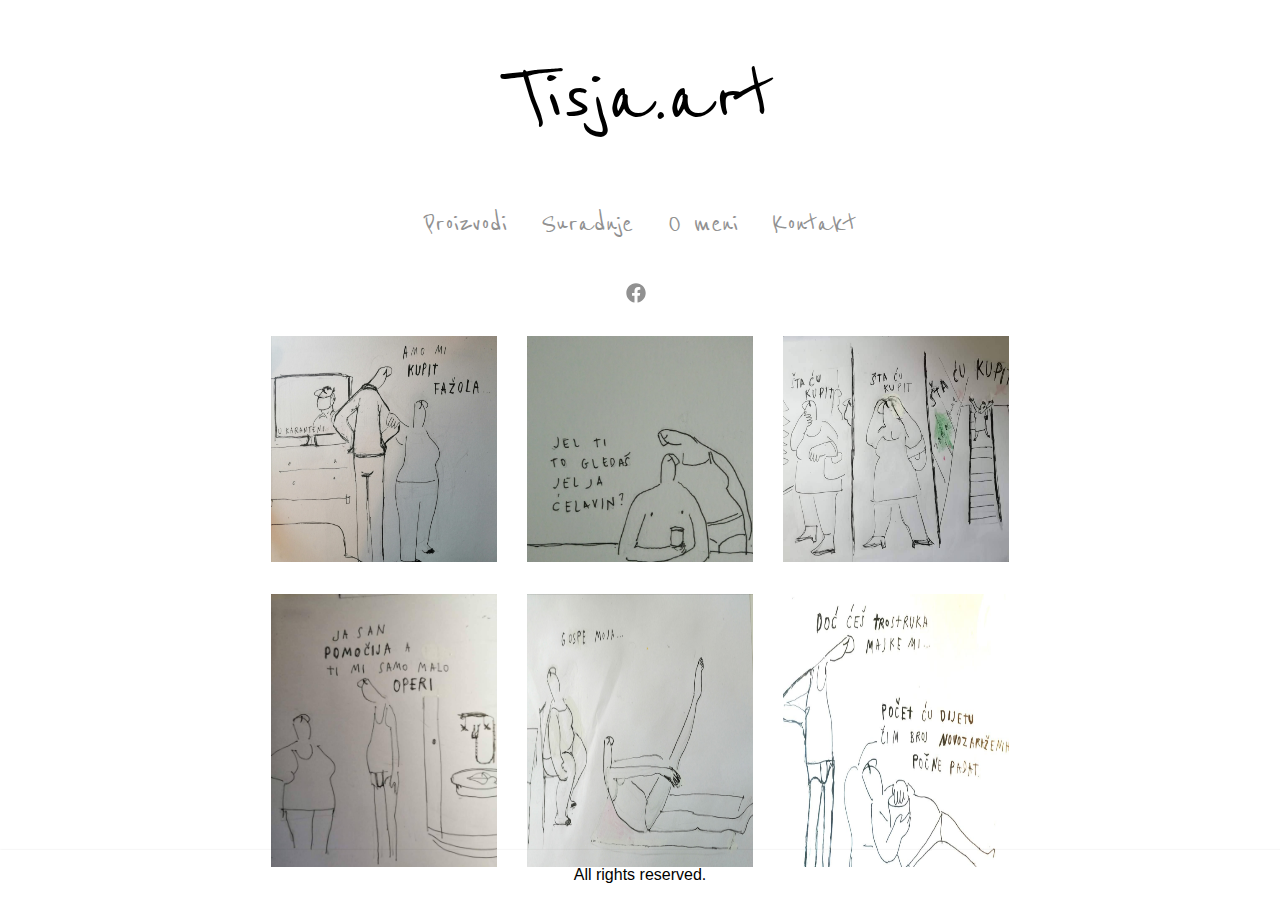
==== index.html @ 0becb5d2 "initial commit" ====
<!DOCTYPE html>
<html lang="en">

<head>
    <meta charset="UTF-8">
    <meta name="viewport" content="width=device-width, initial-scale=1.0">
    <title>Tisja art</title>

    <link href="styles/bootstrap-reboot.css" rel="stylesheet">
    <link href="styles/bootstrap-grid.css" rel="stylesheet">
    <link rel="stylesheet" href="https://cdnjs.cloudflare.com/ajax/libs/font-awesome/4.7.0/css/font-awesome.min.css">


    <link href="styles/style.css" rel="stylesheet">
    <script src="https://ajax.googleapis.com/ajax/libs/jquery/3.5.1/jquery.min.js"></script>
    <script src="js/hamburger.js"></script>
    <script src="js/fullscreen.js"></script>

    <link rel="preconnect" href="https://fonts.gstatic.com">
    <link href="https://fonts.googleapis.com/css2?family=Pangolin&display=swap" rel="stylesheet">
    <link href="https://fonts.googleapis.com/css2?family=Reenie+Beanie&display=swap" rel="stylesheet">
</head>

<body>
    <div class="body-container">

        <header class="row">
            <a href="#" class="col-2 col-sm-12 title">Tisja.art</a>
            <nav class="col-sm-12 d-none d-sm-block">
                <a href="#" class="col">Proizvodi</a>
                <a href="#" class="col">Suradnje</a>
                <a href="#" class="col">O meni</a>
                <a href="kontakt.html" class="col">Kontakt</a>
            </nav>
            <a class="col d-none d-sm-block facebook" href="https://www.facebook.com/tisja.art/"><img
                    style="margin-right: 0.5rem;" src="images/facebook-brands.svg"></a>
            <a href="#" class="col-2 offset-8 d-sm-none burger-menu" onclick="showMenu()"><img
                    src="images/bars-solid.svg"></a>
            <div id="mobileNav" class="row mobileNav">
                <a class="col-12" href="#">Proizvodi</a>
                <a class="col-12" href="#">Suradnje</a>
                <a class="col-12" href="#">O meni</a>
                <a class="col-12" href="kontakt.html">Kontakt</a>
                <a class="col-12 facebook" traget="_blank" href="https://www.facebook.com/tisja.art/"><img
                        src="images/facebook-brands.svg"></a>
            </div>
        </header>


        <article class="row main">
            <img class="col-12 col-md-6 col-lg-4 slika"
                src="images/87933407_1157069457958000_7523367506573000704_o.jpg">
            <img class="col-12 col-sm-6 col-lg-4 slika" src="images/23550328_548001735534419_6747734728727977821_o.jpg">
            <img class="col-12 col-sm-6 col-lg-4 slika"
                src="images/80583157_1099351450396468_7354149939754041344_o.jpg">
            <img class="col-12 col-sm-6 col-lg-4 slika"
                src="images/85075126_1147991732199106_1336146737894522880_o.jpg">
            <img class="col-12 col-sm-6 col-lg-4 slika"
                src="images/93101408_1195149610816651_4584584109069697024_o.jpg">
            <img class="col-12 col-sm-6 col-lg-4 slika"
                src="images/93521123_1199428493722096_6500429557932228608_o.jpg">
        </article>
    </div>

    <footer>
        <p>All rights reserved.</p>
    </footer>


</body>

</html>
---- styles/style.css ----
body {
    min-height: 100%;
    overflow-x: hidden;
}

header {
    padding-top: 1.5rem;
    margin-bottom: 0.1rem;
}

.main {
    width: 60%;
    margin: 2rem auto 0 auto;
}

.body-container {
    position: relative;
    min-height: 100vh;
}

.title {
    font-family: 'Reenie Beanie', cursive;
    color: black;
    text-align: center;
    font-size: 6rem;
    margin-bottom: 2rem;
    transition: color 1s;
}

.title:hover {
    font-size: 6rem;
    transition: color 1s;
    font-weight: normal;
}

.title:hover {
    text-decoration: none;
}

.facebook {
    text-align: center;
}

.facebook:hover {
    text-decoration: none;
}

.facebook img {
    height: 20px;
    width: 20px;
}

nav {
    text-align: center;
    margin-bottom: 2rem;
}

nav a {
    font-family: 'Reenie Beanie', cursive;
    color: #919191;
    font-size: 2rem;
    transition: color 0.5s;
}

nav a:hover {
    color: black;
    text-decoration: none;
    font-weight: bold;
    transition: color 0.5s;

}

#mobileNav a {
    font-family: 'Reenie Beanie', cursive;
    color: #919191;
    font-size: 2rem;
}

.burger-menu {
    text-align: right;
}

.burger-menu img {
    height: 30px;
    width: 30px;
    color: #919191;
    margin-top: 8px;
}

.row.mobileNav {
    display: none;
}

.contact {
    width: 100%;
    margin: 0 auto;
    background-color: #FAFAFA;
    padding: 5rem;
    margin-top: 2rem;
}

.contact textarea {
    max-width: 100%;
    min-height: 150px;
    line-height: 1.5em;
    resize: none;
    font-weight: normal;
}

.contact .sub-title {
    font-family: OpenSans;
    text-align: center;
    width: 100%;
    margin-bottom: 3rem;
}

.contact input,
.contact textarea {
    width: 60%;
    font-size: 100%;
    padding: 1.2em 1em 1em 1.8em;
    font-family: OpenSans;
    font-weight: bold;
    border: 1px solid #919191;
    letter-spacing: .075em;
    padding: 1.3em 1em 1em 1.2em;
    color: #919191;
    outline: 0px none;
    margin: 0 auto;
    display: block !important;
    margin-bottom: 2rem;
    margin-top: 2rem;
}

.contact .submit {
    width: 30%;
    height: 4rem;
    cursor: pointer;
    display: inline-block;
    text-align: center;
    text-decoration: none;
    font-weight: 600;
    color: #fff;
    text-transform: uppercase;
    font-size: .7em;
    letter-spacing: .1em;
    border: 1px solid #3c3c3c;
    background-color: #3c3c3c;
    padding: .85em 1em .75em 1.5em;
    position: relative;
    outline: 0 none;
    transition: all .5s ease 0s;
    font-family: OpenSans;
    margin-top: 1.25em;
}

.contact .submit:hover {
    background-color: #919191;
}

footer {
    display: flex;
    position: absolute;
    bottom: 0;
    width: 100%;
    box-shadow: 2px 2px 2px 2px rgba(0, 0, 0, 0.1);
    transition: all 280ms ease-out;
    color: black;
    align-items: center;
    height: 50px;
    margin-top: 2rem;
}

footer p {
    margin: 0 auto;
}


#mobileNav a {
    text-align: center;
    padding: 0.5rem 0;
}

.slika {
    margin-bottom: 2rem;
}

/* Mobile stuff */
@media (max-width: 575px) {
    header {
        padding-left: 1rem;
        padding-right: 1rem;
        box-shadow: 0 1px 2px rgba(0, 0, 0, 0.1);
        transition: all 280ms ease-out;
    }

    .main {
        width: 80%;
    }

    .row.mobileNav.show {
        display: flex;
        width: 100%;
    }

    .title {
        text-align: left;
        font-size: 2rem;
        margin-bottom: 0.5rem;
    }

    .title:hover {
        font-size: 2rem;
        color: black;
    }

    #mobileNav a {
        transition: color 0.5s;
    }

    #mobileNav a:hover {
        text-decoration: none;
        color: black;
        transition: color 0.5s;
    }

    .contact {
        padding: 2rem;
        margin-top: 0;
    }

    .contact input,
    .contact textarea {
        width: 100%;
        margin-bottom: 1rem;
        margin-top: 1rem;
        resize: none;
    }

    .contact .submit {
        width: 60%;
    }
}
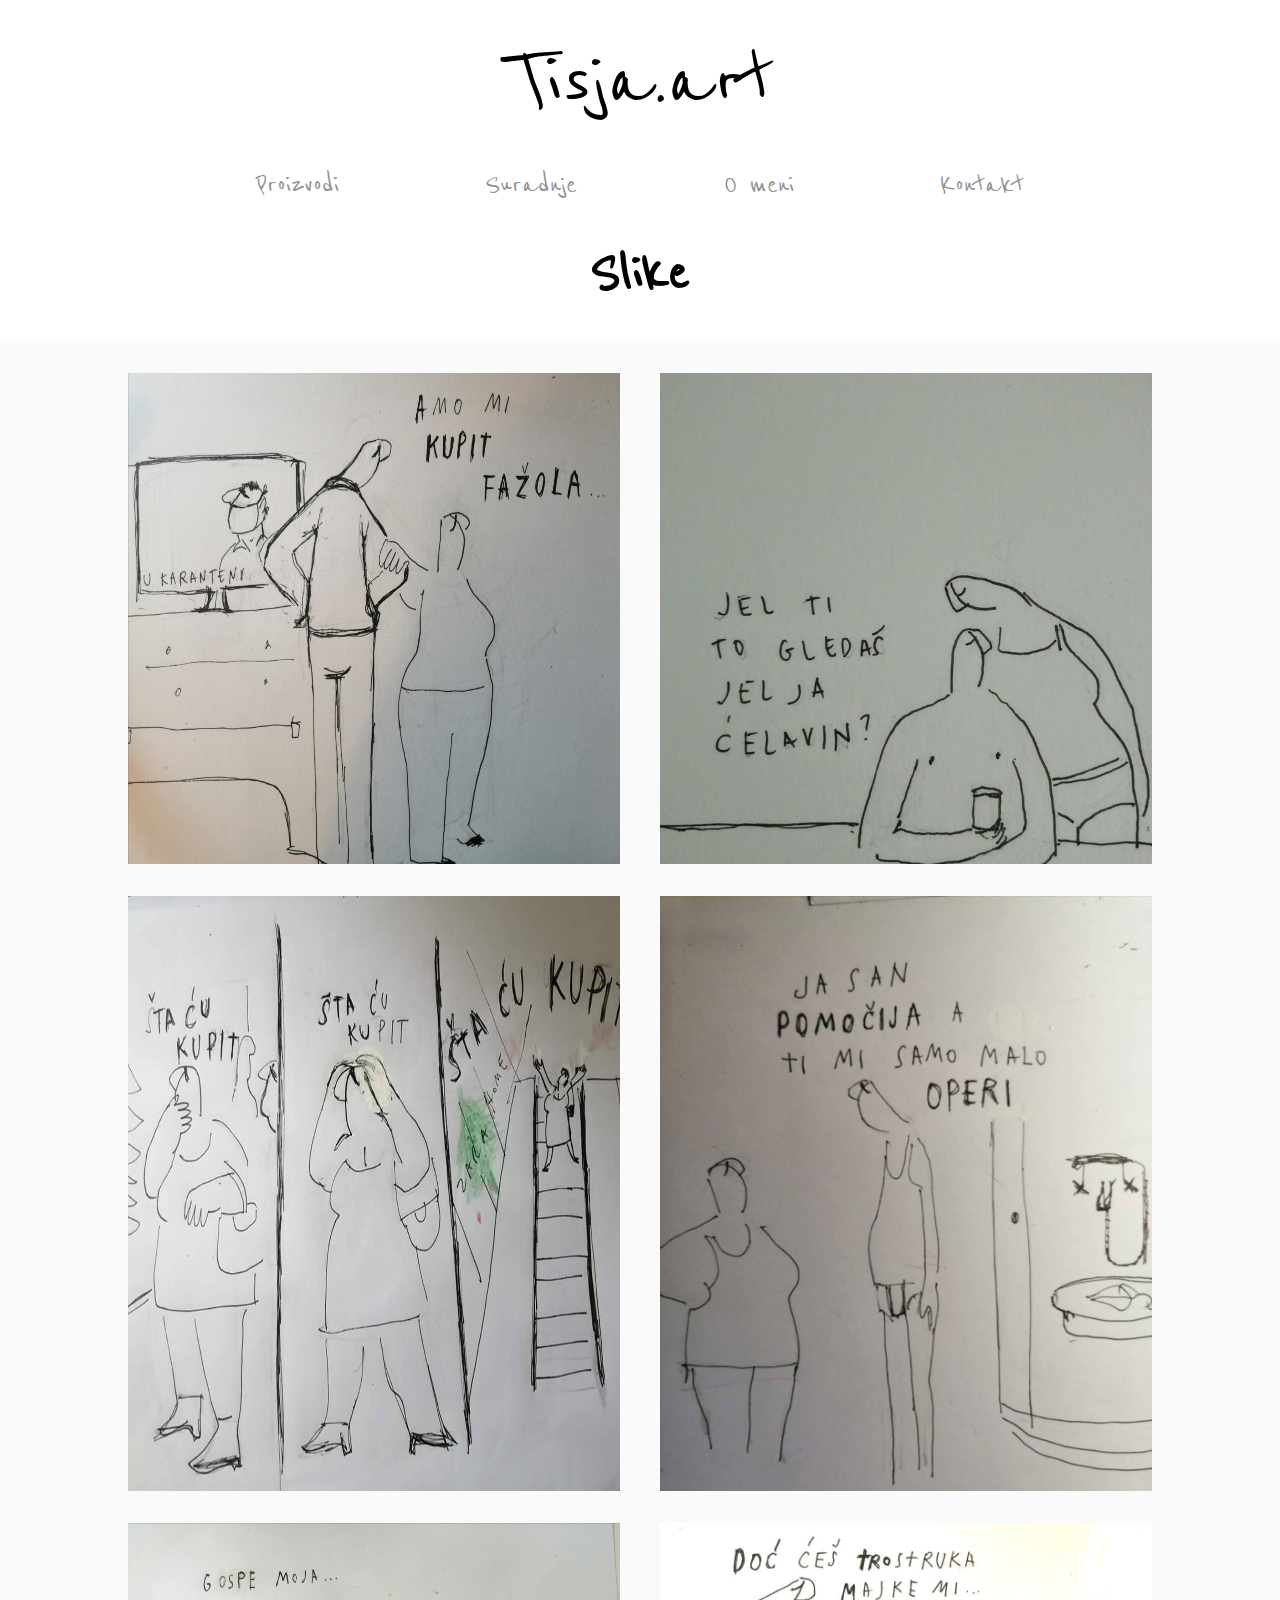
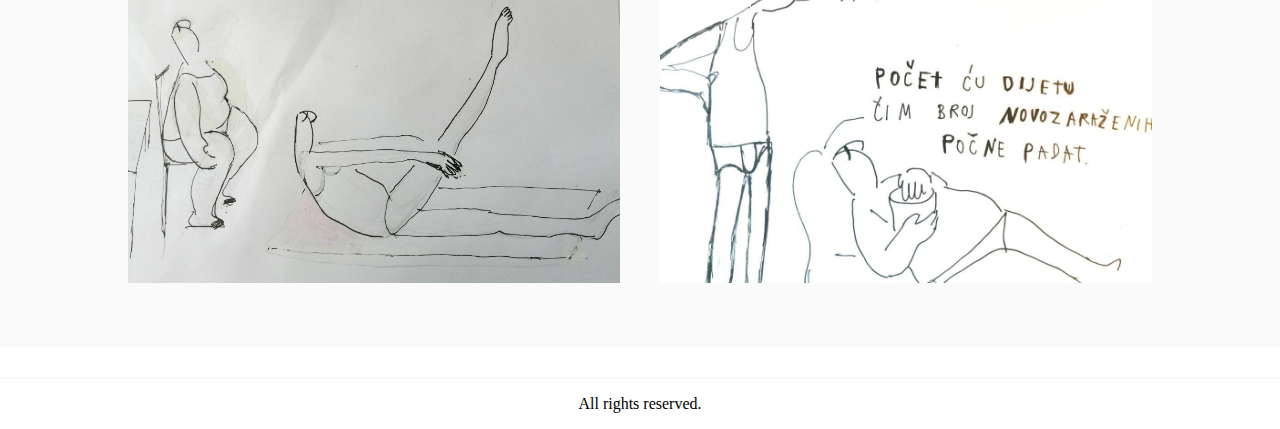
==== commit ba78e2e7: "finish more sites and add minor fixes" ====
--- a/index.html
+++ b/index.html
@@ -6,15 +6,12 @@
     <meta name="viewport" content="width=device-width, initial-scale=1.0">
     <title>Tisja art</title>
 
-    <link href="styles/bootstrap-reboot.css" rel="stylesheet">
-    <link href="styles/bootstrap-grid.css" rel="stylesheet">
     <link rel="stylesheet" href="https://cdnjs.cloudflare.com/ajax/libs/font-awesome/4.7.0/css/font-awesome.min.css">
 
 
     <link href="styles/style.css" rel="stylesheet">
     <script src="https://ajax.googleapis.com/ajax/libs/jquery/3.5.1/jquery.min.js"></script>
     <script src="js/hamburger.js"></script>
-    <script src="js/fullscreen.js"></script>
 
     <link rel="preconnect" href="https://fonts.gstatic.com">
     <link href="https://fonts.googleapis.com/css2?family=Pangolin&display=swap" rel="stylesheet">
@@ -22,51 +19,41 @@
 </head>
 
 <body>
+    <header>
+        <a href="index.html" class="title">Tisja.art</a>
+        <nav>
+            <a href="#">Proizvodi</a>
+            <a href="suradnje.html">Suradnje</a>
+            <a href="about.html">O meni</a>
+            <a href="kontakt.html">Kontakt</a>
+        </nav>
+
+        <a class="burger-menu" onclick="showMenu()"><img src="images/bars-solid.svg"></a>
+        <div id="mobileNav" class="row mobileNav">
+            <a href="#">Proizvodi</a>
+            <a href="suradnje.html">Suradnje</a>
+            <a href="about.html">O meni</a>
+            <a href="kontakt.html">Kontakt</a>
+        </div>
+    </header>
+
     <div class="body-container">
-
-        <header class="row">
-            <a href="#" class="col-2 col-sm-12 title">Tisja.art</a>
-            <nav class="col-sm-12 d-none d-sm-block">
-                <a href="#" class="col">Proizvodi</a>
-                <a href="#" class="col">Suradnje</a>
-                <a href="#" class="col">O meni</a>
-                <a href="kontakt.html" class="col">Kontakt</a>
-            </nav>
-            <a class="col d-none d-sm-block facebook" href="https://www.facebook.com/tisja.art/"><img
-                    style="margin-right: 0.5rem;" src="images/facebook-brands.svg"></a>
-            <a href="#" class="col-2 offset-8 d-sm-none burger-menu" onclick="showMenu()"><img
-                    src="images/bars-solid.svg"></a>
-            <div id="mobileNav" class="row mobileNav">
-                <a class="col-12" href="#">Proizvodi</a>
-                <a class="col-12" href="#">Suradnje</a>
-                <a class="col-12" href="#">O meni</a>
-                <a class="col-12" href="kontakt.html">Kontakt</a>
-                <a class="col-12 facebook" traget="_blank" href="https://www.facebook.com/tisja.art/"><img
-                        src="images/facebook-brands.svg"></a>
+        <h2>Slike</h2>
+        <article class="main">
+            <div class="gallery">
+                <img class="slika" src="images/87933407_1157069457958000_7523367506573000704_o.jpg">
+                <img class="slika" src="images/23550328_548001735534419_6747734728727977821_o.jpg">
+                <img class="slika" src="images/80583157_1099351450396468_7354149939754041344_o.jpg">
+                <img class="slika" src="images/85075126_1147991732199106_1336146737894522880_o.jpg">
+                <img class="slika" src="images/93101408_1195149610816651_4584584109069697024_o.jpg">
+                <img class="slika" src="images/93521123_1199428493722096_6500429557932228608_o.jpg">
             </div>
-        </header>
-
-
-        <article class="row main">
-            <img class="col-12 col-md-6 col-lg-4 slika"
-                src="images/87933407_1157069457958000_7523367506573000704_o.jpg">
-            <img class="col-12 col-sm-6 col-lg-4 slika" src="images/23550328_548001735534419_6747734728727977821_o.jpg">
-            <img class="col-12 col-sm-6 col-lg-4 slika"
-                src="images/80583157_1099351450396468_7354149939754041344_o.jpg">
-            <img class="col-12 col-sm-6 col-lg-4 slika"
-                src="images/85075126_1147991732199106_1336146737894522880_o.jpg">
-            <img class="col-12 col-sm-6 col-lg-4 slika"
-                src="images/93101408_1195149610816651_4584584109069697024_o.jpg">
-            <img class="col-12 col-sm-6 col-lg-4 slika"
-                src="images/93521123_1199428493722096_6500429557932228608_o.jpg">
         </article>
     </div>
 
     <footer>
         <p>All rights reserved.</p>
     </footer>
-
-
 </body>
 
 </html>--- a/styles/style.css
+++ b/styles/style.css
@@ -1,21 +1,42 @@
 body {
-    min-height: 100%;
     overflow-x: hidden;
+    position: relative;
+    margin: 0;
+    min-height: 100vh;
 }
 
 header {
     padding-top: 1.5rem;
     margin-bottom: 0.1rem;
+    display: flex;
+    flex-wrap: wrap;
 }
 
 .main {
-    width: 60%;
+    width: 100%;
     margin: 2rem auto 0 auto;
+    background-color: #FAFAFA;
 }
 
 .body-container {
     position: relative;
-    min-height: 100vh;
+}
+
+.body-container h2 {
+    width: 100%;
+    margin: 2rem 0;
+    text-align: center;
+    font-family: 'Reenie Beanie', cursive;
+    font-size: 4rem;
+}
+
+.gallery {
+    width: 80%;
+    padding: 2rem 0;
+    margin: 0 auto;
+    display: flex;
+    flex-wrap: wrap;
+    justify-content: space-between;
 }
 
 .title {
@@ -25,6 +46,8 @@
     font-size: 6rem;
     margin-bottom: 2rem;
     transition: color 1s;
+    width: 100%;
+    text-decoration: none;
 }
 
 .title:hover {
@@ -53,6 +76,10 @@
 nav {
     text-align: center;
     margin-bottom: 2rem;
+    width: 60%;
+    display: flex;
+    justify-content: space-between;
+    margin: 0 auto;
 }
 
 nav a {
@@ -60,6 +87,7 @@
     color: #919191;
     font-size: 2rem;
     transition: color 0.5s;
+    text-decoration: none;
 }
 
 nav a:hover {
@@ -78,6 +106,7 @@
 
 .burger-menu {
     text-align: right;
+    display: none;
 }
 
 .burger-menu img {
@@ -95,8 +124,9 @@
     width: 100%;
     margin: 0 auto;
     background-color: #FAFAFA;
-    padding: 5rem;
-    margin-top: 2rem;
+    padding: 2rem;
+    margin-top: 2rem;
+    margin-right: 0;
 }
 
 .contact textarea {
@@ -162,6 +192,7 @@
     display: flex;
     position: absolute;
     bottom: 0;
+    top: 100%;
     width: 100%;
     box-shadow: 2px 2px 2px 2px rgba(0, 0, 0, 0.1);
     transition: all 280ms ease-out;
@@ -183,10 +214,69 @@
 
 .slika {
     margin-bottom: 2rem;
+    width: 48%;
+}
+
+.colored {
+    background-color: #fafafa;
+}
+
+.suradnja-content {
+    width: 80%;
+    margin: 2rem auto 0 auto;
+    display: flex;
+    flex-wrap: wrap;
+    margin-top: 2rem;
+    align-items: center;
+    padding: 3rem 0;
+}
+
+.suradnja-content .text {
+    font-family: OpenSans
+}
+
+.suradnja-content .text .sub-title {
+    width: 100%;
+}
+
+.suradnja-content img {
+    width: 35%;
+}
+
+.suradnja-content .mobile-image {
+    display: none;
+}
+
+.suradnja-content .text {
+    width: 60%;
+    margin: 0 auto;
+}
+
+.about {
+    background-color: #fafafa;
+    margin-top: 2rem;
+}
+
+.about-content {
+    display: flex;
+    flex-wrap: wrap;
+    align-items: center;
+    width: 80%;
+    margin: 0 auto;
+    padding: 2rem;
+}
+
+.about-content img {
+    width: 40%;
+}
+
+.about-content .text {
+    width: 50%;
+    margin: 0 auto;
 }
 
 /* Mobile stuff */
-@media (max-width: 575px) {
+@media (max-width: 682px) {
     header {
         padding-left: 1rem;
         padding-right: 1rem;
@@ -194,19 +284,35 @@
         transition: all 280ms ease-out;
     }
 
+    .burger-menu {
+        display: block;
+        line-height: 3rem;
+        margin-left: auto;
+    }
+
+    nav {
+        display: none;
+    }
+
     .main {
-        width: 80%;
+        width: 100%;
+        background-color: #FAFAFA;
+        margin-top: 0;
+        padding: 2rem 0;
     }
 
     .row.mobileNav.show {
         display: flex;
         width: 100%;
+        flex-wrap: wrap;
     }
 
     .title {
         text-align: left;
         font-size: 2rem;
         margin-bottom: 0.5rem;
+        line-height: 3rem;
+        width: 50%;
     }
 
     .title:hover {
@@ -216,6 +322,8 @@
 
     #mobileNav a {
         transition: color 0.5s;
+        width: 100%;
+        text-decoration: none;
     }
 
     #mobileNav a:hover {
@@ -224,14 +332,22 @@
         transition: color 0.5s;
     }
 
+    .gallery {
+        width: 90%;
+    }
+
+    .slika {
+        width: 100%;
+    }
+
     .contact {
-        padding: 2rem;
+        padding: 2rem 0;
         margin-top: 0;
     }
 
     .contact input,
     .contact textarea {
-        width: 100%;
+        width: 80%;
         margin-bottom: 1rem;
         margin-top: 1rem;
         resize: none;
@@ -240,4 +356,32 @@
     .contact .submit {
         width: 60%;
     }
+
+    .suradnja-content img {
+        width: 100%;
+    }
+
+    .suradnja-content .text {
+        width: 100%;
+        margin-top: 1rem;
+    }
+
+    .suradnja-content .mobile-image {
+        display: block;
+    }
+
+    .suradnja-content .desktop-image {
+        display: none;
+    }
+
+    .about-content img {
+        width: 100%;
+    }
+
+    .about-content .text {
+        width: 100%;
+        margin-top: 1rem;
+    }
+
+
 }